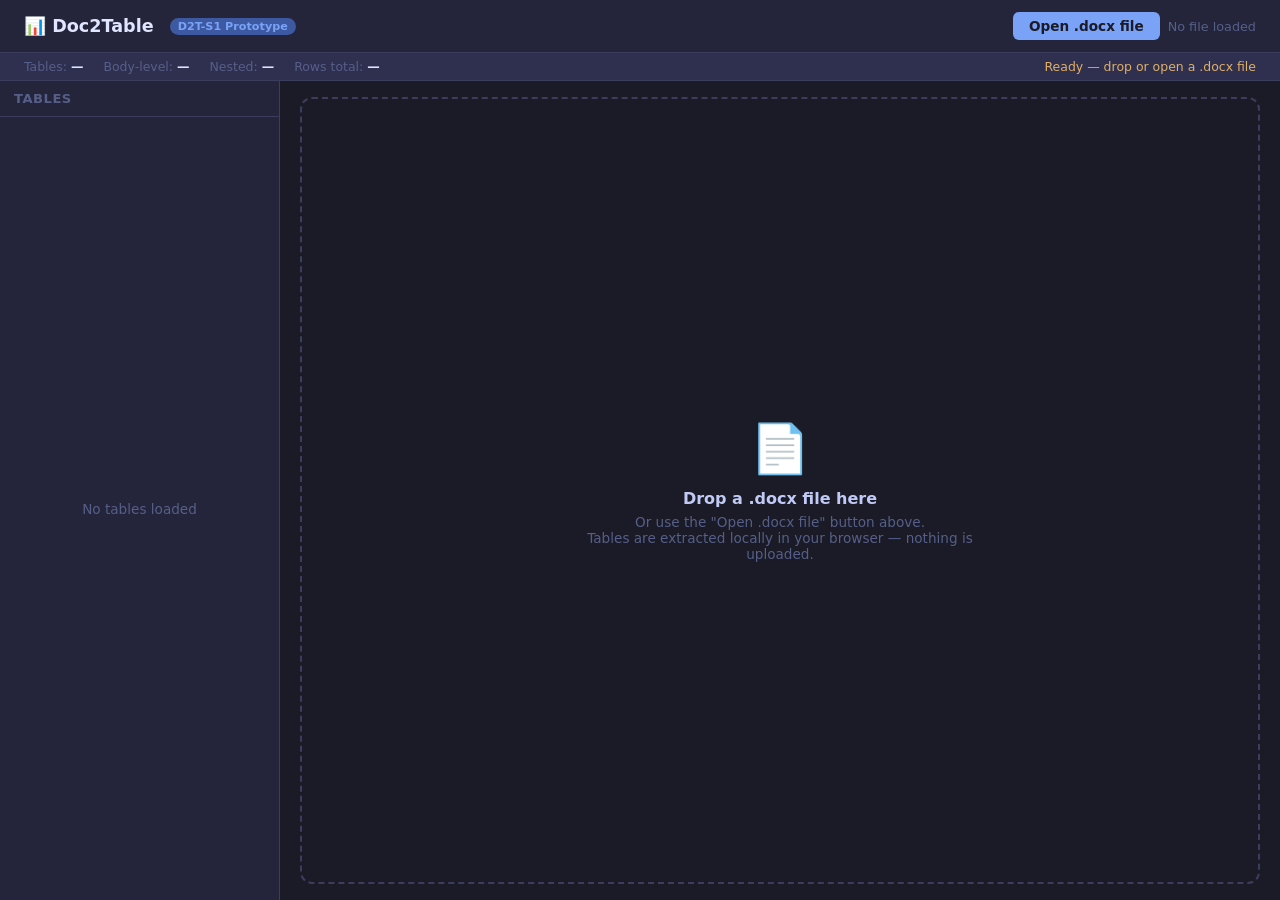
==== prototype/index.html @ 4cf8964e "feat(d2t-s1): deliver D2T-S1 static prototype, launcher, and real-input test suite" ====
<!DOCTYPE html>
<html lang="en">
<head>
  <meta charset="UTF-8">
  <meta name="viewport" content="width=device-width, initial-scale=1.0">
  <title>Doc2Table — Native Word Table Navigator</title>
  <link rel="stylesheet" href="css/style.css">
</head>
<body>

  <!-- ═══ Header ═══ -->
  <header class="app-header">
    <h1>📊 Doc2Table</h1>
    <span class="badge">D2T-S1 Prototype</span>
    <div class="file-input-wrap">
      <label for="fileInput">Open .docx file</label>
      <input type="file" id="fileInput" accept=".docx">
      <span class="file-info" id="fileInfo">No file loaded</span>
    </div>
  </header>

  <!-- ═══ Status Bar ═══ -->
  <div class="status-bar" id="statusBar">
    <div class="stat"><span class="label">Tables:</span> <span class="value" id="statTables">—</span></div>
    <div class="stat"><span class="label">Body-level:</span> <span class="value" id="statBody">—</span></div>
    <div class="stat"><span class="label">Nested:</span> <span class="value" id="statNested">—</span></div>
    <div class="stat"><span class="label">Rows total:</span> <span class="value" id="statRows">—</span></div>
    <span class="status-msg" id="statusMsg">Ready — drop or open a .docx file</span>
  </div>

  <!-- ═══ App Body ═══ -->
  <div class="app-body">

    <!-- ─── Navigator ─── -->
    <aside class="navigator" id="navigator">
      <div class="nav-header">Tables <span id="navCount"></span></div>
      <div class="nav-list" id="navList">
        <div class="empty-state" style="min-height:200px">
          <p>No tables loaded</p>
        </div>
      </div>
    </aside>

    <!-- ─── Main Content ─── -->
    <div class="main-content" id="mainContent">

      <!-- Table Controls -->
      <div class="table-controls" id="tableControls" style="display:none">
        <div class="control-group">
          <label for="headerRows">Header rows:</label>
          <select id="headerRows">
            <option value="0">0 (no header)</option>
            <option value="1" selected>1</option>
            <option value="2">2</option>
          </select>
        </div>
        <div class="control-group">
          <label for="dataStart">Data starts at row:</label>
          <input type="number" id="dataStart" value="1" min="0" max="100" style="width:60px">
        </div>
        <button class="btn btn-primary" id="btnDownloadCsv" onclick="app.downloadSelectedCsv()">⬇ Download CSV</button>
        <div style="margin-left:auto; font-size:0.78rem; color:var(--text-muted)" id="tableTitle"></div>
      </div>

      <!-- Content Tabs -->
      <div class="content-tabs" id="contentTabs" style="display:none">
        <button class="content-tab active" data-panel="gridPanel" onclick="app.switchTab(this)">Grid</button>
        <button class="content-tab" data-panel="sourcePanel" onclick="app.switchTab(this)">Source XML</button>
        <button class="content-tab" data-panel="csvPanel" onclick="app.switchTab(this)">CSV Preview</button>
        <button class="content-tab" data-panel="provenancePanel" onclick="app.switchTab(this)">Provenance</button>
      </div>

      <!-- Panels -->
      <div class="content-panel" id="gridPanel">
        <div class="empty-state drop-zone" id="dropZone">
          <div class="icon">📄</div>
          <h3>Drop a .docx file here</h3>
          <p>Or use the "Open .docx file" button above.<br>
             Tables are extracted locally in your browser — nothing is uploaded.</p>
        </div>
      </div>
      <div class="content-panel hidden" id="sourcePanel"></div>
      <div class="content-panel hidden" id="csvPanel"></div>
      <div class="content-panel hidden" id="provenancePanel"></div>
    </div>
  </div>

  <!-- ═══ Loading Overlay ═══ -->
  <div class="loading-overlay hidden" id="loadingOverlay">
    <div style="text-align:center">
      <div class="spinner"></div>
      <p style="margin-top:12px; color:var(--text-muted)">Parsing document…</p>
    </div>
  </div>

  <!-- ═══ Scripts ═══ -->
  <script src="js/jszip.min.js"></script>
  <script src="js/docx-table-parser.js"></script>
  <script src="js/csv-exporter.js"></script>
  <script src="js/app.js"></script>

</body>
</html>
---- prototype/css/style.css ----
/* ═══ Doc2Table Prototype Styles ═══ */

:root {
  --bg: #1a1b26;
  --bg-surface: #24253a;
  --bg-elevated: #2f3050;
  --text: #c0caf5;
  --text-muted: #565f89;
  --text-bright: #e0e6ff;
  --accent: #7aa2f7;
  --accent-dim: #3d59a1;
  --green: #9ece6a;
  --yellow: #e0af68;
  --red: #f7768e;
  --orange: #ff9e64;
  --border: #3b3d5c;
  --radius: 6px;
  --mono: 'Cascadia Code', 'Fira Code', 'Consolas', monospace;
}

* { box-sizing: border-box; margin: 0; padding: 0; }

body {
  font-family: -apple-system, BlinkMacSystemFont, 'Segoe UI', system-ui, sans-serif;
  background: var(--bg);
  color: var(--text);
  min-height: 100vh;
  display: flex;
  flex-direction: column;
}

/* ─── Header ─── */
.app-header {
  background: var(--bg-surface);
  border-bottom: 1px solid var(--border);
  padding: 12px 24px;
  display: flex;
  align-items: center;
  gap: 16px;
  flex-wrap: wrap;
}

.app-header h1 {
  font-size: 1.1rem;
  color: var(--text-bright);
  white-space: nowrap;
}

.app-header .badge {
  font-size: 0.7rem;
  background: var(--accent-dim);
  color: var(--accent);
  padding: 2px 8px;
  border-radius: 10px;
  font-weight: 600;
}

.file-input-wrap {
  display: flex;
  align-items: center;
  gap: 8px;
  margin-left: auto;
}

.file-input-wrap label {
  background: var(--accent);
  color: var(--bg);
  padding: 6px 16px;
  border-radius: var(--radius);
  cursor: pointer;
  font-size: 0.85rem;
  font-weight: 600;
  transition: opacity 0.2s;
}

.file-input-wrap label:hover { opacity: 0.85; }
.file-input-wrap input[type="file"] { display: none; }

.file-info {
  font-size: 0.8rem;
  color: var(--text-muted);
}

.file-info .hash {
  font-family: var(--mono);
  font-size: 0.7rem;
}

/* ─── Status Bar ─── */
.status-bar {
  background: var(--bg-elevated);
  padding: 6px 24px;
  font-size: 0.78rem;
  display: flex;
  gap: 20px;
  align-items: center;
  border-bottom: 1px solid var(--border);
}

.status-bar .stat {
  display: flex;
  align-items: center;
  gap: 4px;
}

.status-bar .stat .label { color: var(--text-muted); }
.status-bar .stat .value { color: var(--text-bright); font-weight: 600; }

.status-bar .status-msg {
  margin-left: auto;
  color: var(--yellow);
}

/* ─── Layout ─── */
.app-body {
  display: flex;
  flex: 1;
  min-height: 0;
}

/* ─── Navigator (Left Panel) ─── */
.navigator {
  width: 280px;
  min-width: 220px;
  background: var(--bg-surface);
  border-right: 1px solid var(--border);
  display: flex;
  flex-direction: column;
  overflow: hidden;
}

.nav-header {
  padding: 10px 14px;
  font-size: 0.82rem;
  font-weight: 600;
  color: var(--text-muted);
  text-transform: uppercase;
  letter-spacing: 0.5px;
  border-bottom: 1px solid var(--border);
}

.nav-list {
  flex: 1;
  overflow-y: auto;
  padding: 4px 0;
}

.nav-item {
  padding: 8px 14px;
  cursor: pointer;
  border-left: 3px solid transparent;
  transition: background 0.15s;
  font-size: 0.82rem;
}

.nav-item:hover { background: var(--bg-elevated); }

.nav-item.active {
  background: var(--bg-elevated);
  border-left-color: var(--accent);
}

.nav-item.nested {
  padding-left: 28px;
  font-size: 0.78rem;
}

.nav-item .nav-title {
  color: var(--text);
  white-space: nowrap;
  overflow: hidden;
  text-overflow: ellipsis;
}

.nav-item .nav-meta {
  color: var(--text-muted);
  font-size: 0.72rem;
  margin-top: 2px;
}

.nav-item .nav-badges {
  display: flex;
  gap: 4px;
  margin-top: 3px;
}

.nav-item .nav-badges .badge-sm {
  font-size: 0.65rem;
  padding: 1px 5px;
  border-radius: 3px;
  font-weight: 600;
}

.badge-nested { background: #2d3a6e; color: #7aa2f7; }
.badge-spans { background: #3a2e1e; color: #e0af68; }
.badge-images { background: #3a1e2e; color: #f7768e; }

/* ─── Main Content ─── */
.main-content {
  flex: 1;
  display: flex;
  flex-direction: column;
  min-width: 0;
  overflow: hidden;
}

/* ─── Table Controls Bar ─── */
.table-controls {
  background: var(--bg-surface);
  border-bottom: 1px solid var(--border);
  padding: 10px 20px;
  display: flex;
  align-items: center;
  gap: 16px;
  flex-wrap: wrap;
}

.control-group {
  display: flex;
  align-items: center;
  gap: 6px;
  font-size: 0.82rem;
}

.control-group label {
  color: var(--text-muted);
  white-space: nowrap;
}

.control-group select, .control-group input {
  background: var(--bg-elevated);
  color: var(--text);
  border: 1px solid var(--border);
  border-radius: var(--radius);
  padding: 4px 8px;
  font-size: 0.82rem;
}

.btn {
  padding: 5px 14px;
  border: 1px solid var(--border);
  border-radius: var(--radius);
  background: var(--bg-elevated);
  color: var(--text);
  cursor: pointer;
  font-size: 0.82rem;
  transition: all 0.15s;
}

.btn:hover { border-color: var(--accent); color: var(--accent); }

.btn-primary {
  background: var(--accent);
  color: var(--bg);
  border-color: var(--accent);
}

.btn-primary:hover { opacity: 0.85; color: var(--bg); }

/* ─── Tabs within content ─── */
.content-tabs {
  display: flex;
  border-bottom: 1px solid var(--border);
  background: var(--bg-surface);
  padding: 0 20px;
}

.content-tab {
  padding: 8px 16px;
  cursor: pointer;
  border: none;
  background: none;
  color: var(--text-muted);
  font-size: 0.82rem;
  border-bottom: 2px solid transparent;
  transition: all 0.15s;
}

.content-tab:hover { color: var(--text); }
.content-tab.active {
  color: var(--accent);
  border-bottom-color: var(--accent);
}

/* ─── Content Panels ─── */
.content-panel {
  flex: 1;
  overflow: auto;
  padding: 16px 20px;
}

.content-panel.hidden { display: none; }

/* ─── Grid View ─── */
.grid-container {
  overflow: auto;
  max-height: calc(100vh - 280px);
}

.data-grid {
  border-collapse: collapse;
  font-size: 0.8rem;
  width: auto;
  min-width: 100%;
}

.data-grid th, .data-grid td {
  border: 1px solid var(--border);
  padding: 5px 10px;
  text-align: left;
  white-space: pre-wrap;
  word-break: break-word;
  max-width: 300px;
}

.data-grid th {
  background: var(--bg-elevated);
  color: var(--text-bright);
  font-weight: 600;
  position: sticky;
  top: 0;
  z-index: 1;
}

.data-grid td { color: var(--text); }

.data-grid tr:hover td { background: rgba(122, 162, 247, 0.06); }

.data-grid .row-idx {
  color: var(--text-muted);
  font-family: var(--mono);
  font-size: 0.72rem;
  text-align: right;
  width: 30px;
  min-width: 30px;
}

.data-grid .header-row td {
  background: rgba(122, 162, 247, 0.1);
  font-weight: 600;
}

.data-grid .spanned-cell {
  background: rgba(224, 175, 104, 0.08);
  color: var(--text-muted);
  font-style: italic;
}

.data-grid .image-cell {
  color: var(--orange);
  font-style: italic;
}

.data-grid .nested-cell {
  color: var(--accent);
  font-style: italic;
}

/* ─── Source View ─── */
.source-view {
  font-family: var(--mono);
  font-size: 0.75rem;
  line-height: 1.5;
  background: var(--bg);
  border: 1px solid var(--border);
  border-radius: var(--radius);
  padding: 12px;
  overflow: auto;
  white-space: pre-wrap;
  word-break: break-all;
  color: var(--text-muted);
  max-height: calc(100vh - 280px);
}

.source-view .tag { color: var(--red); }
.source-view .attr { color: var(--yellow); }
.source-view .val { color: var(--green); }

/* ─── CSV Preview ─── */
.csv-preview {
  font-family: var(--mono);
  font-size: 0.75rem;
  background: var(--bg);
  border: 1px solid var(--border);
  border-radius: var(--radius);
  padding: 12px;
  overflow: auto;
  white-space: pre;
  color: var(--text);
  max-height: calc(100vh - 280px);
}

/* ─── Provenance Panel ─── */
.provenance-table {
  border-collapse: collapse;
  font-size: 0.75rem;
  width: 100%;
}

.provenance-table th, .provenance-table td {
  border: 1px solid var(--border);
  padding: 4px 8px;
  text-align: left;
}

.provenance-table th {
  background: var(--bg-elevated);
  color: var(--text-muted);
  font-weight: 600;
}

.provenance-table .mono {
  font-family: var(--mono);
  font-size: 0.7rem;
}

/* ─── Empty / Drop State ─── */
.empty-state {
  display: flex;
  flex-direction: column;
  align-items: center;
  justify-content: center;
  height: 100%;
  min-height: 300px;
  color: var(--text-muted);
  text-align: center;
}

.empty-state .icon { font-size: 3rem; margin-bottom: 12px; }
.empty-state h3 { font-size: 1rem; margin-bottom: 6px; color: var(--text); }
.empty-state p { font-size: 0.85rem; max-width: 400px; }

.drop-zone {
  border: 2px dashed var(--border);
  border-radius: 12px;
  padding: 40px;
  transition: all 0.2s;
}

.drop-zone.drag-over {
  border-color: var(--accent);
  background: rgba(122, 162, 247, 0.05);
}

/* ─── Notice Banners ─── */
.notice {
  padding: 8px 14px;
  border-radius: var(--radius);
  font-size: 0.8rem;
  margin-bottom: 12px;
}

.notice-info {
  background: rgba(122, 162, 247, 0.1);
  border: 1px solid var(--accent-dim);
  color: var(--accent);
}

.notice-warn {
  background: rgba(224, 175, 104, 0.1);
  border: 1px solid rgba(224, 175, 104, 0.3);
  color: var(--yellow);
}

.notice-error {
  background: rgba(247, 118, 142, 0.1);
  border: 1px solid rgba(247, 118, 142, 0.3);
  color: var(--red);
}

/* ─── Image-only document notice ─── */
.image-doc-notice {
  background: rgba(247, 118, 142, 0.1);
  border: 1px solid rgba(247, 118, 142, 0.2);
  border-radius: var(--radius);
  padding: 16px 20px;
  margin: 20px;
}

.image-doc-notice h3 { color: var(--red); margin-bottom: 8px; }
.image-doc-notice .image-count { color: var(--orange); font-weight: 600; }

/* ─── Scrollbar ─── */
::-webkit-scrollbar { width: 8px; height: 8px; }
::-webkit-scrollbar-track { background: var(--bg); }
::-webkit-scrollbar-thumb { background: var(--border); border-radius: 4px; }
::-webkit-scrollbar-thumb:hover { background: var(--text-muted); }

/* ─── Loading ─── */
.loading-overlay {
  position: fixed;
  inset: 0;
  background: rgba(26, 27, 38, 0.85);
  display: flex;
  align-items: center;
  justify-content: center;
  z-index: 100;
}

.loading-overlay.hidden { display: none; }

.spinner {
  width: 36px;
  height: 36px;
  border: 3px solid var(--border);
  border-top-color: var(--accent);
  border-radius: 50%;
  animation: spin 0.8s linear infinite;
}

@keyframes spin { to { transform: rotate(360deg); } }
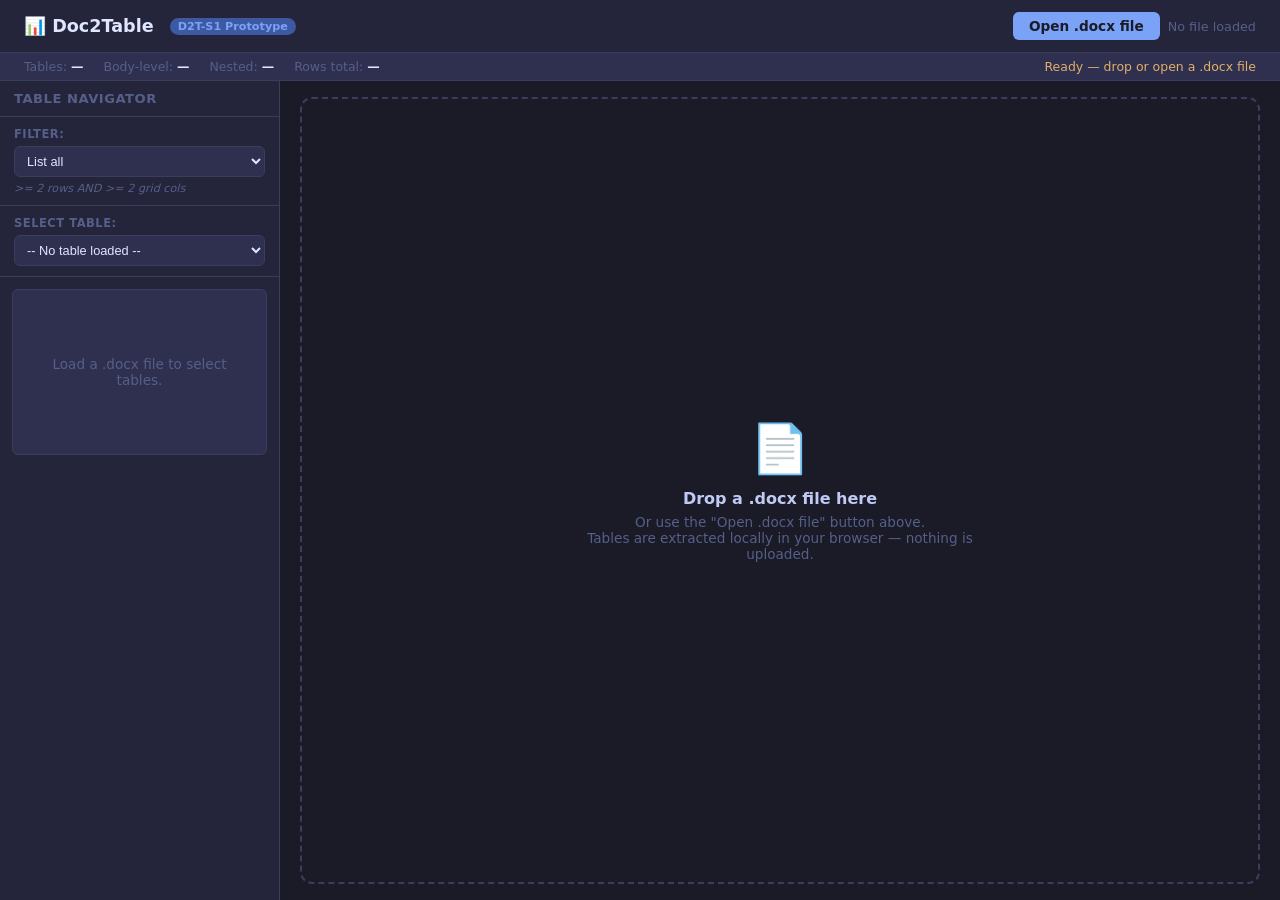
==== commit ce3e0f6f: "feat(d2t-s1.1): implement dropdown selector, table filter, and Auto header v3" ====
--- a/prototype/index.html
+++ b/prototype/index.html
@@ -33,10 +33,32 @@
 
     <!-- ─── Navigator ─── -->
     <aside class="navigator" id="navigator">
-      <div class="nav-header">Tables <span id="navCount"></span></div>
-      <div class="nav-list" id="navList">
-        <div class="empty-state" style="min-height:200px">
-          <p>No tables loaded</p>
+      <div class="nav-header">
+        <span>Table Navigator</span>
+        <span id="navCount" class="nav-count-badge"></span>
+      </div>
+
+      <div class="nav-filter-section">
+        <label for="tableFilter" class="nav-label">Filter:</label>
+        <select id="tableFilter" class="nav-select" onchange="app.onFilterChange()">
+          <option value="all" selected>List all</option>
+          <option value="data">Only Tables with data</option>
+        </select>
+        <div class="filter-hint" id="filterHint">>= 2 rows AND >= 2 grid cols</div>
+      </div>
+
+      <div class="nav-selector-section">
+        <label for="tableSelect" class="nav-label">Select Table:</label>
+        <select id="tableSelect" class="nav-select nav-table-dropdown" onchange="app.onTableSelectChange(this.value)">
+          <option value="">-- No table loaded --</option>
+        </select>
+      </div>
+
+      <div class="nav-details" id="navDetails">
+        <div class="table-info-card" id="tableInfoCard">
+          <div class="empty-state" style="min-height:140px; padding:12px;">
+            <p>Load a .docx file to select tables.</p>
+          </div>
         </div>
       </div>
     </aside>
@@ -46,6 +68,9 @@
 
       <!-- Table Controls -->
       <div class="table-controls" id="tableControls" style="display:none">
+        <div class="control-group">
+          <button class="btn btn-auto" id="btnAutoHeader" onclick="app.applyAutoHeader()" title="Apply automatic header/data suggestion (Auto v3)">⚡ Auto</button>
+        </div>
         <div class="control-group">
           <label for="headerRows">Header rows:</label>
           <select id="headerRows">
@@ -59,6 +84,7 @@
           <input type="number" id="dataStart" value="1" min="0" max="100" style="width:60px">
         </div>
         <button class="btn btn-primary" id="btnDownloadCsv" onclick="app.downloadSelectedCsv()">⬇ Download CSV</button>
+        <div class="auto-rule-badge" id="autoRuleBadge" style="display:none"></div>
         <div style="margin-left:auto; font-size:0.78rem; color:var(--text-muted)" id="tableTitle"></div>
       </div>
 
@@ -96,6 +122,7 @@
   <!-- ═══ Scripts ═══ -->
   <script src="js/jszip.min.js"></script>
   <script src="js/docx-table-parser.js"></script>
+  <script src="js/auto-header-v3.js"></script>
   <script src="js/csv-exporter.js"></script>
   <script src="js/app.js"></script>
 
--- a/prototype/css/style.css
+++ b/prototype/css/style.css
@@ -139,6 +139,120 @@
   border-bottom: 1px solid var(--border);
 }
 
+.nav-filter-section, .nav-selector-section {
+  padding: 10px 14px;
+  border-bottom: 1px solid var(--border);
+  display: flex;
+  flex-direction: column;
+  gap: 5px;
+}
+
+.nav-label {
+  font-size: 0.72rem;
+  color: var(--text-muted);
+  font-weight: 600;
+  text-transform: uppercase;
+  letter-spacing: 0.5px;
+}
+
+.nav-select {
+  width: 100%;
+  background: var(--bg-elevated);
+  color: var(--text-bright);
+  border: 1px solid var(--border);
+  border-radius: var(--radius);
+  padding: 6px 8px;
+  font-size: 0.8rem;
+  outline: none;
+  cursor: pointer;
+}
+
+.nav-select:focus {
+  border-color: var(--accent);
+}
+
+.filter-hint {
+  font-size: 0.7rem;
+  color: var(--text-muted);
+  font-style: italic;
+}
+
+.nav-details {
+  flex: 1;
+  overflow-y: auto;
+  padding: 12px;
+}
+
+.table-info-card {
+  background: var(--bg-elevated);
+  border: 1px solid var(--border);
+  border-radius: var(--radius);
+  padding: 12px;
+  font-size: 0.8rem;
+}
+
+.table-info-card h4 {
+  color: var(--text-bright);
+  font-size: 0.88rem;
+  margin-bottom: 6px;
+}
+
+.table-info-card .info-row {
+  display: flex;
+  justify-content: space-between;
+  margin-bottom: 4px;
+  font-size: 0.76rem;
+}
+
+.table-info-card .info-row .label {
+  color: var(--text-muted);
+}
+
+.table-info-card .info-row .val {
+  color: var(--text);
+  font-weight: 600;
+}
+
+.btn-auto {
+  background: var(--accent-dim);
+  color: var(--text-bright);
+  border-color: var(--accent);
+  font-weight: 600;
+  padding: 5px 12px;
+}
+
+.btn-auto:hover {
+  background: var(--accent);
+  color: var(--bg);
+}
+
+.auto-rule-badge {
+  font-size: 0.75rem;
+  padding: 4px 10px;
+  border-radius: var(--radius);
+  background: rgba(122, 162, 247, 0.12);
+  border: 1px solid var(--accent-dim);
+  color: var(--text-bright);
+  display: inline-flex;
+  align-items: center;
+  gap: 6px;
+  max-width: 480px;
+  white-space: normal;
+  line-height: 1.3;
+}
+
+.data-grid tr.label-row td {
+  background: rgba(224, 175, 104, 0.12);
+  color: var(--yellow);
+  font-style: italic;
+}
+
+.data-grid .folded-header-cell {
+  background: rgba(158, 206, 106, 0.15) !important;
+  color: var(--green) !important;
+  border-left: 3px solid var(--green) !important;
+}
+
 .nav-list {
   flex: 1;
   overflow-y: auto;
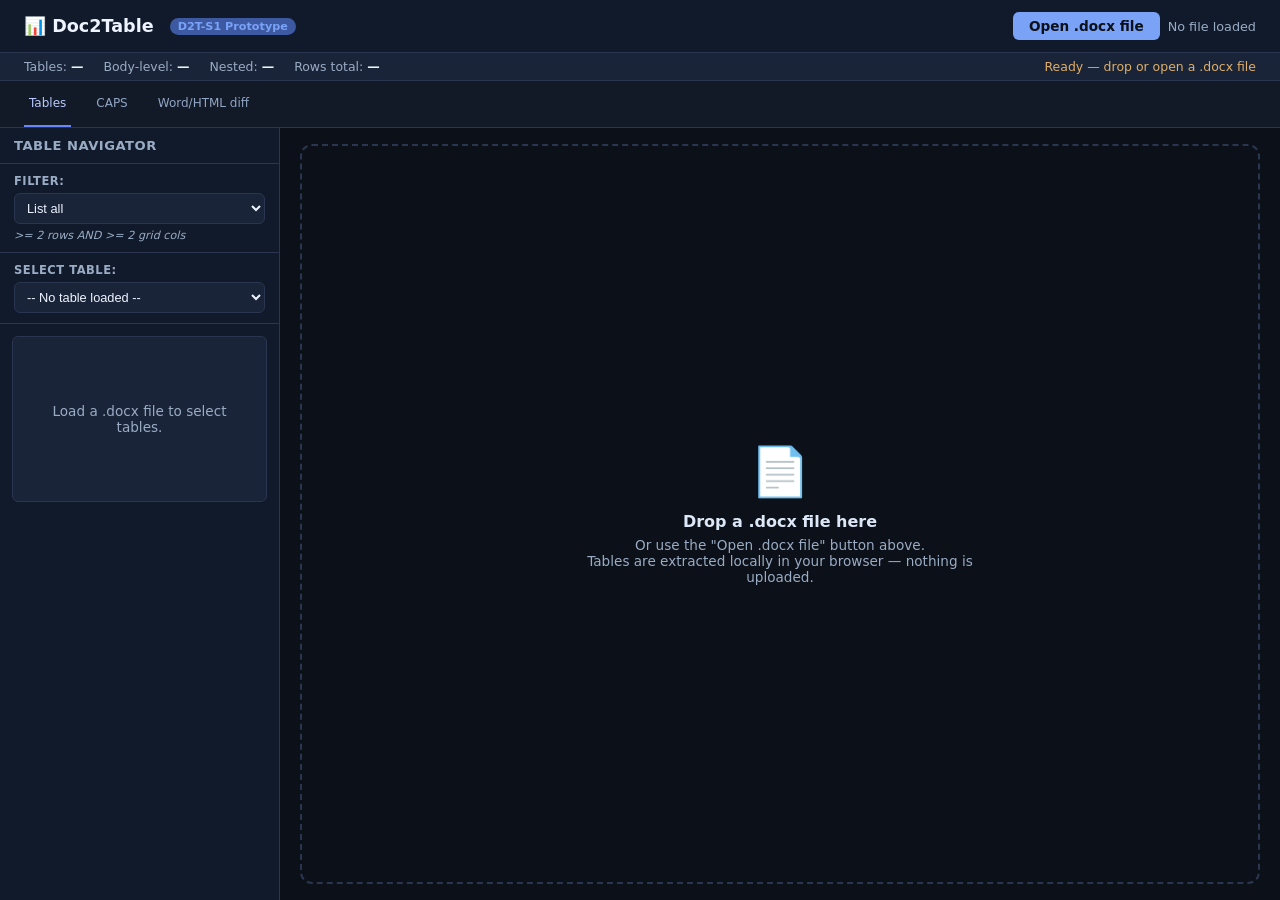
==== commit e22fbdea: "Integrate Tables, CAPS and Word/HTML evidence workspaces Deliver the verified S1.3 prototype with co" ====
--- a/prototype/index.html
+++ b/prototype/index.html
@@ -5,6 +5,10 @@
   <meta name="viewport" content="width=device-width, initial-scale=1.0">
   <title>Doc2Table — Native Word Table Navigator</title>
   <link rel="stylesheet" href="css/style.css">
+  <link rel="stylesheet" href="css/xy.css">
+  <link rel="stylesheet" href="css/xy_audit.css">
+  <link rel="stylesheet" href="css/xy_caps.css">
+  <link rel="stylesheet" href="css/theme.css">
 </head>
 <body>
 
@@ -70,6 +74,11 @@
       <div class="table-controls" id="tableControls" style="display:none">
         <div class="control-group">
           <button class="btn btn-auto" id="btnAutoHeader" onclick="app.applyAutoHeader()" title="Apply automatic header/data suggestion (Auto v3)">⚡ Auto</button>
+          <button class="btn btn-refine" id="btnRefineTable" onclick="app.applyRefineTableForm()" title="Auto Refine table form to exactly one header row">✨ Auto Refine table form</button>
+          <button class="btn btn-recover" id="btnRecoverHeader" onclick="app.applyRecoverHeader()" title="Recover missing header from preceding table">📥 Recover header</button>
+          <button class="btn btn-batch" id="btnBatchRun" onclick="app.runBatchProcess()" title="Batch run Auto + Refine + Recover on all filtered tables and export before/after HTML">⚡ Batch run</button>
+          <button class="btn btn-undo-refine" id="btnUndoRefine" onclick="app.undoRefineTableForm()" style="display:none" title="Restore header before refinement">↩ Undo Refine</button>
+          <button class="btn btn-undo-recover" id="btnUndoRecover" onclick="app.undoRecoverHeader()" style="display:none" title="Restore header before recovery">↩ Undo Recover</button>
         </div>
         <div class="control-group">
           <label for="headerRows">Header rows:</label>
@@ -85,8 +94,13 @@
         </div>
         <button class="btn btn-primary" id="btnDownloadCsv" onclick="app.downloadSelectedCsv()">⬇ Download CSV</button>
         <div class="auto-rule-badge" id="autoRuleBadge" style="display:none"></div>
+        <div class="refine-rule-badge" id="refineRuleBadge" style="display:none"></div>
+        <div class="recover-rule-badge" id="recoverRuleBadge" style="display:none"></div>
         <div style="margin-left:auto; font-size:0.78rem; color:var(--text-muted)" id="tableTitle"></div>
       </div>
+
+      <!-- Title Path Bar (Step 2) -->
+      <div class="title-path-bar" id="titlePathBar" style="display:none"></div>
 
       <!-- Content Tabs -->
       <div class="content-tabs" id="contentTabs" style="display:none">
@@ -123,8 +137,24 @@
   <script src="js/jszip.min.js"></script>
   <script src="js/docx-table-parser.js"></script>
   <script src="js/auto-header-v3.js"></script>
+  <script src="js/table-refiner.js"></script>
+  <script src="js/header-recovery.js"></script>
   <script src="js/csv-exporter.js"></script>
+  <script src="js/batch-exporter.js"></script>
   <script src="js/app.js"></script>
+  <script src="js/xy_inventory.js"></script>
+  <script src="js/xy_compare.js"></script>
+  <script src="js/xy_emission.js"></script>
+  <script src="js/xy_audit_view.js"></script>
+  <script src="js/xy_audit_ui.js"></script>
+  <script src="js/xy_caps_engine.js"></script>
+  <script src="js/xy_caps_config.js"></script>
+  <script src="js/xy_caps_reference.js"></script>
+  <script src="js/xy_caps_export.js"></script>
+  <script src="js/xy_caps_adapter.js"></script>
+  <script src="js/xy_caps_view.js"></script>
+  <script src="js/xy_caps_ui.js"></script>
+  <script src="js/xy_integration.js"></script>
 
 </body>
 </html>
--- a/prototype/css/style.css
+++ b/prototype/css/style.css
@@ -226,6 +226,45 @@
   color: var(--bg);
 }
 
+.btn-refine {
+  background: rgba(187, 154, 247, 0.2);
+  color: #bb9af7;
+  border-color: #bb9af7;
+  font-weight: 600;
+  padding: 5px 12px;
+}
+
+.btn-refine:hover {
+  background: #bb9af7;
+  color: var(--bg);
+}
+
+.btn-undo-refine {
+  background: var(--bg-card);
+  color: var(--text-muted);
+  border-color: var(--border);
+  font-size: 0.78rem;
+  padding: 5px 10px;
+}
+
+.btn-undo-refine:hover {
+  background: var(--bg);
+  color: var(--text);
+  border-color: var(--text-muted);
+}
+
+.btn-batch {
+  background: var(--purple, #bb9af7);
+  color: #1a1b26;
+  font-weight: 600;
+  border-color: #bb9af7;
+}
+
+.btn-batch:hover {
+  background: #cbb2f9;
+  border-color: #cbb2f9;
+}
+
 .auto-rule-badge {
   font-size: 0.75rem;
   padding: 4px 10px;
@@ -233,6 +272,21 @@
   background: rgba(122, 162, 247, 0.12);
   border: 1px solid var(--accent-dim);
   color: var(--text-bright);
+  display: inline-flex;
+  align-items: center;
+  gap: 6px;
+  max-width: 480px;
+  white-space: normal;
+  line-height: 1.3;
+}
+
+.refine-rule-badge {
+  font-size: 0.75rem;
+  padding: 4px 10px;
+  border-radius: var(--radius);
+  background: rgba(187, 154, 247, 0.12);
+  border: 1px solid rgba(187, 154, 247, 0.4);
+  color: #bb9af7;
   display: inline-flex;
   align-items: center;
   gap: 6px;
@@ -414,7 +468,7 @@
 .data-grid {
   border-collapse: collapse;
   font-size: 0.8rem;
-  width: auto;
+  width: max-content;
   min-width: 100%;
 }
 
@@ -423,7 +477,9 @@
   padding: 5px 10px;
   text-align: left;
   white-space: pre-wrap;
-  word-break: break-word;
+  word-break: normal;
+  overflow-wrap: normal;
+  hyphens: none;
   max-width: 300px;
 }
 
@@ -623,3 +679,174 @@
 }
 
 @keyframes spin { to { transform: rotate(360deg); } }
+
+/* ─── Group Column & Derived Values (A1 / Defect 5) ─── */
+.group-cell {
+  font-weight: 600;
+  color: var(--accent);
+  white-space: nowrap !important;
+}
+
+.group-source-link {
+  color: var(--accent);
+  text-decoration: underline;
+  text-decoration-style: dotted;
+  cursor: pointer;
+}
+
+.group-source-link:hover {
+  color: #7aa2f7;
+  text-decoration: underline;
+}
+
+.badge-derived {
+  display: inline-block;
+  font-size: 0.65rem;
+  padding: 1px 4px;
+  border-radius: 3px;
+  background: rgba(122, 162, 247, 0.15);
+  color: var(--accent);
+  font-weight: 500;
+  margin-left: 4px;
+  vertical-align: middle;
+}
+
+.group-cell {
+  font-weight: 600;
+  color: var(--accent);
+  background: rgba(122, 162, 247, 0.05);
+}
+.group-source-link {
+  color: var(--accent);
+  text-decoration: underline;
+  cursor: pointer;
+}
+.group-source-link:hover {
+  color: var(--text-bright);
+}
+.badge-derived {
+  font-size: 0.65rem;
+  padding: 1px 4px;
+  border-radius: 3px;
+  background: rgba(224, 175, 104, 0.2);
+  color: var(--yellow);
+  font-weight: normal;
+  text-transform: uppercase;
+  letter-spacing: 0.5px;
+  margin-left: 4px;
+}
+
+.refined-locked-notice, .refined-locked-hint {
+  font-size: 0.72rem;
+  color: #e0af68;
+  background: rgba(224, 175, 104, 0.12);
+  border: 1px solid rgba(224, 175, 104, 0.3);
+  padding: 2px 6px;
+  border-radius: 4px;
+  margin-left: 6px;
+  font-style: italic;
+  font-weight: normal;
+}
+
+/* ─── Header Recovery & Title Path (D2T-S1.3) ─── */
+.btn-recover {
+  background: #2ac3de;
+  color: #1a1b26;
+  font-weight: 600;
+  border: none;
+}
+.btn-recover:hover {
+  background: #7dcfff;
+}
+.btn-undo-recover {
+  background: #f7768e;
+  color: #1a1b26;
+  font-weight: 600;
+  border: none;
+}
+.btn-undo-recover:hover {
+  background: #ff9e64;
+}
+
+.recover-rule-badge {
+  display: inline-flex;
+  align-items: center;
+  font-size: 0.75rem;
+  background: rgba(42, 195, 222, 0.15);
+  border: 1px solid rgba(42, 195, 222, 0.35);
+  color: #2ac3de;
+  padding: 4px 10px;
+  border-radius: 4px;
+  margin-left: 8px;
+}
+
+.badge-already-recovered {
+  font-size: 0.7rem;
+  color: var(--yellow);
+  margin-left: 6px;
+  font-style: italic;
+}
+
+.recovered-hint {
+  font-size: 0.72rem;
+  color: #7dcfff;
+  background: rgba(125, 207, 255, 0.12);
+  border: 1px solid rgba(125, 207, 255, 0.3);
+  padding: 2px 6px;
+  border-radius: 4px;
+  margin-left: 6px;
+  font-style: italic;
+}
+
+.title-path-bar {
+  display: flex;
+  align-items: center;
+  flex-wrap: wrap;
+  gap: 6px;
+  padding: 8px 16px;
+  background: var(--bg-surface);
+  border-bottom: 1px solid var(--border);
+  font-size: 0.82rem;
+  color: var(--text);
+}
+
+.title-path-bar strong {
+  color: var(--accent);
+}
+
+.title-path-link {
+  color: var(--text-bright);
+  text-decoration: underline;
+  text-decoration-style: dotted;
+  cursor: pointer;
+}
+.title-path-link:hover {
+  color: var(--accent);
+  text-decoration: underline;
+}
+
+.badge-inherited {
+  font-size: 0.7rem;
+  padding: 1px 6px;
+  border-radius: 3px;
+  background: rgba(224, 175, 104, 0.15);
+  color: var(--yellow);
+  font-style: italic;
+  margin-left: 4px;
+}
+
+.recovered-header-cell {
+  background: rgba(42, 195, 222, 0.15) !important;
+  border-bottom: 2px solid #2ac3de !important;
+}
+
+.badge-used-as-header {
+  display: inline-block;
+  font-size: 0.65rem;
+  padding: 1px 4px;
+  border-radius: 3px;
+  background: rgba(42, 195, 222, 0.2);
+  color: #2ac3de;
+  font-weight: 500;
+  margin-left: 4px;
+}
--- a/prototype/css/xy.css
+++ b/prototype/css/xy.css
@@ -0,0 +1,22 @@
+.xy-panel { padding: 20px; max-width: 100%; }
+.xy-panel h2 { margin-bottom: 12px; }
+.xy-warning { padding: 12px; background: #fff6dd; color: #664400; border-left: 4px solid #b57800; margin: 12px 0; }
+.xy-actions { display: flex; flex-wrap: wrap; gap: 8px; margin: 14px 0; }
+.xy-actions button, .xy-panel input, .xy-panel select { padding: 8px; border: 1px solid #9ca3af; border-radius: 5px; }
+.xy-scroll { overflow: auto; max-height: 65vh; margin: 12px 0; }
+.xy-table { width: 100%; border-collapse: collapse; font-size: 13px; }
+.xy-table th, .xy-table td { padding: 9px; border: 1px solid #cbd5e1; vertical-align: top; text-align: left; }
+.xy-table th { position: sticky; top: 0; background: #e2e8f0; color: #172033; }
+.xy-table pre, .xy-panel pre { white-space: pre-wrap; overflow-wrap: anywhere; max-width: 50rem; font-family: ui-monospace, monospace; }
+.xy-table code { overflow-wrap: anywhere; }
+.xy-panel details { margin: 12px 0; }
+.xy-field { display: block; margin: 10px 0; }
+.xy-panel textarea { width: 100%; min-height: 140px; font-family: ui-monospace, monospace; }
+.xy-panel button { cursor: pointer; }
+@media (max-width: 700px) { .xy-panel { padding: 10px; } .xy-table td { min-width: 150px; } }
+/* Additive workspace controls for the active S1.3 navigator. */
+.xy-tabs{display:flex;gap:20px;padding:0 24px;border-bottom:1px solid #2a3650;background:#121927;overflow-x:auto}
+.xy-tabs .xy-tab{cursor:pointer;padding:15px 5px;border:0;border-bottom:2px solid transparent;border-radius:0;background:transparent;color:#91a5c5;font:500 12px system-ui;white-space:nowrap}
+.xy-tabs .xy-tab[aria-selected="true"]{border-bottom-color:#6887ff;color:#b8caff;background:transparent}
+.xy-panel button{cursor:pointer;padding:7px 12px;border:1px solid var(--border);border-radius:4px}
+[hidden]{display:none!important}
--- a/prototype/css/xy_audit.css
+++ b/prototype/css/xy_audit.css
@@ -0,0 +1,34 @@
+#tab-diffhtml{background:#0c1018;min-height:calc(100vh - 140px);color:#dce7f7;padding:26px max(24px,calc((100vw - 1320px)/2)) 48px;font-size:13px}
+#tab-diffhtml .xy-panel{padding:0;margin:0 0 22px}
+.xy-workspace-header{display:flex;justify-content:space-between;align-items:center;padding:22px 24px;background:linear-gradient(115deg,#101c31,#1b1740);border:1px solid #28334a;border-radius:14px;gap:20px}
+.xy-workspace-header h2{font-size:23px;letter-spacing:-.5px;margin:5px 0 8px}
+.xy-workspace-header p,.xy-audit-heading p{color:#92a4be;font-size:12px;line-height:1.6}
+.xy-eyebrow{font-size:10px;font-weight:750;letter-spacing:1.5px;color:#93a9d6}
+#tab-diffhtml button,#tab-diffhtml input,#tab-diffhtml select{border:1px solid #30405a;background:#172237;color:#dbe7fa;border-radius:7px;padding:8px 11px;font:inherit;cursor:pointer}
+#tab-diffhtml button:hover{border-color:#657cff;background:#213453}
+#tab-diffhtml button:focus-visible,#tab-diffhtml input:focus-visible{outline:2px solid #9aafff;outline-offset:3px}
+#tab-diffhtml .xy-primary{background:#4f46e5;border-color:#746cff;color:#fff;font-weight:650}
+.xy-workspace-actions{display:flex;flex-wrap:wrap;gap:8px;max-width:620px;align-items:center;justify-content:flex-end}
+.xy-upload-button{display:inline-flex;align-items:center;gap:6px;background:#1b2940;border:1px solid #3b4d68;border-radius:7px;padding:8px 12px;cursor:pointer}
+.xy-file-input{position:absolute;width:1px!important;height:1px;opacity:0;overflow:hidden}
+#xy-message{color:#93a4bc;font-size:12px;padding:10px 3px}
+.xy-audit-heading{display:flex;align-items:center;justify-content:space-between;margin:25px 0 18px;gap:15px}
+.xy-audit-heading h2{font-size:20px;margin:5px 0}
+.xy-review-tag{color:#eab457;background:#302617;border:1px solid #674c24;border-radius:20px;font-size:11px;padding:6px 11px;white-space:nowrap}
+.xy-stat-grid{display:grid;grid-template-columns:repeat(5,minmax(0,1fr));gap:12px;margin:18px 0}
+.xy-stat-card{background:#111a2b;border:1px solid #28354e;border-radius:11px;padding:17px 17px 15px;display:flex;flex-direction:column;gap:9px}
+.xy-stat-card label{text-transform:uppercase;letter-spacing:.5px;font-size:10px;color:#9aadc8}.xy-stat-card strong{font-size:28px;letter-spacing:-.7px;color:#f2f7ff}.xy-stat-card small{font-size:10px;color:#8a9cb5;line-height:1.4}
+.xy-stat-card.observed{border-color:#155b4d;background:#0c1b1c}.xy-stat-card.observed strong{color:#34d8a4}.xy-stat-card.candidate{border-color:#244f7b;background:#0b1827}.xy-stat-card.candidate strong{color:#4ec9ff}.xy-stat-card.missing{border-color:#6f2639;background:#231019}.xy-stat-card.missing strong{color:#ff6682}.xy-stat-card.unsupported{border-color:#614d23;background:#211b0f}.xy-stat-card.unsupported strong{color:#edbb54}
+.xy-audit-toolbar{display:flex;align-items:center;flex-wrap:wrap;gap:8px;background:#111a2a;border:1px solid #26344c;border-radius:11px;padding:12px;margin:16px 0}
+.xy-filter-pills{display:flex;gap:5px;flex-wrap:wrap;flex:1}
+#tab-diffhtml .xy-filter-pills button{background:#1c2a3d;border-color:transparent;font-size:11px;padding:7px 9px}.xy-filter-pills span{opacity:.7;margin-left:3px}
+#tab-diffhtml .xy-filter-pills button[aria-pressed=true]{background:#2759df;color:white}
+#xy-search{width:240px;max-width:100%;background:#0c1423!important;font-size:11px!important}
+.xy-audit-scope{display:flex;align-items:center;gap:12px;flex-wrap:wrap;margin:18px 0;color:#9ab0cd;font-size:11px}.xy-audit-scope label{display:flex;gap:7px;align-items:center}#xy-visible{margin-left:auto;color:#99aac3}
+.xy-records{display:flex;flex-direction:column;gap:12px}.xy-record-card{background:#111a2b;border:1px solid #28354a;border-left:3px solid #7b91b1;border-radius:11px;padding:17px 20px}
+.xy-record-card header{display:flex;justify-content:space-between;align-items:center;gap:15px;margin-bottom:14px;font-size:12px}.xy-record-card.missing{border-left-color:#ff527a}.xy-record-card.changed{border-left-color:#eba832}.xy-record-card.observed{border-left-color:#19cba0}.xy-record-card.unsupported{border-left-color:#be8cf4}.xy-record-card.candidate{border-left-color:#4fbdff}
+.xy-status-chip{font-size:9px;text-transform:uppercase;letter-spacing:.3px;padding:4px 7px;border-radius:5px;background:#26364e;color:#c5d9f9;white-space:nowrap}.xy-status-chip.missing{background:#4a192c;color:#ff8ca8}.xy-status-chip.observed{background:#0c3e34;color:#62e0b7}.xy-status-chip.changed{background:#4c3514;color:#ffd07a}.xy-status-chip.unsupported{background:#38224b;color:#deb3ff}
+.xy-compare-cells{display:grid;grid-template-columns:1fr 1fr;gap:12px}.xy-compare-cells>div{background:#080f1d;border:1px solid #253047;border-radius:7px;padding:12px;min-width:0}.xy-compare-cells>div:nth-child(2){background:#0d1c2d;border-color:#244766}.xy-compare-cells label{font-size:9px;letter-spacing:.7px;color:#9ab7e2}.xy-compare-cells pre{font:12px/1.65 ui-monospace,monospace;color:#e3edff;white-space:pre-wrap;overflow-wrap:anywhere;margin-top:7px;max-height:250px;overflow:auto}.xy-muted{color:#7e8fa8;font-style:italic}
+.xy-record-card footer{color:#98abc5;font-size:11px;line-height:1.6;margin-top:11px}.xy-record-card details{margin-top:8px}.xy-record-card details summary{cursor:pointer;color:#6f9fe9}.xy-record-card code,.xy-record-card details pre{overflow-wrap:anywhere;white-space:pre-wrap;font-size:10px}.xy-record-card details pre{padding:12px;background:#080e1c;border-radius:6px;margin-top:8px}
+.xy-audit-bottom{display:flex;gap:8px;margin:20px 0;flex-wrap:wrap}.xy-evidence-details{border:1px solid #29364c;background:#111a2a;border-radius:9px;padding:14px;color:#9fb1c9;font-size:12px}.xy-evidence-details summary{cursor:pointer}.xy-evidence-details pre{font-size:11px;white-space:pre-wrap;overflow-wrap:anywhere;margin-top:12px}.xy-empty{text-align:center;padding:60px 20px;border:1px dashed #304361;border-radius:12px;color:#a4b6d2}.xy-empty p{margin-top:10px;color:#8397b5}
+@media(max-width:900px){.xy-workspace-header{align-items:flex-start;flex-direction:column}.xy-workspace-actions{justify-content:flex-start}.xy-stat-grid{grid-template-columns:repeat(2,minmax(0,1fr))}.xy-stat-grid>div:first-child{grid-column:span 2}.xy-compare-cells{grid-template-columns:1fr}#tab-diffhtml{padding:18px 12px}.xy-audit-heading{align-items:flex-start}.xy-record-card{padding:15px 12px}.xy-record-card header{align-items:flex-start}}
--- a/prototype/css/xy_caps.css
+++ b/prototype/css/xy_caps.css
@@ -0,0 +1,19 @@
+body.caps-mode{background:#f7f9fc;color:#17243b}body.caps-mode .app-header{background:white;border-color:#e2e8f2}body.caps-mode .app-header h1{color:#17243b}body.caps-mode .status-bar{background:#f1f5fb;border-color:#dce4ef}body.caps-mode .status-bar .value{color:#283c60}body.caps-mode .xy-tabs{background:#fff;border-color:#dde5f0}body.caps-mode .xy-tab{color:#56708f;border-color:transparent;background:transparent}body.caps-mode .xy-tab[aria-selected=true]{background:#eaf4ff;color:#0877be}
+#tab-caps{background:#f7f9fc;min-height:calc(100vh - 130px);padding:26px 28px 50px;font-size:13px;line-height:1.5;color:#233552}.caps-studio{max-width:1450px;margin:auto}#tab-caps *{box-sizing:border-box}
+#tab-caps button,#tab-caps select,#tab-caps input,#tab-caps textarea,.caps-button{font:inherit}.caps-button,#tab-caps button{background:#fff;border:1px solid #dbe4ef;color:#233b60;border-radius:8px;padding:9px 13px;cursor:pointer;display:inline-flex;align-items:center;justify-content:center;gap:7px;text-decoration:none;white-space:nowrap;transition:background .15s,border-color .15s}
+#tab-caps button:hover,.caps-button:hover{background:#eff6fd;border-color:#99bfdc}#tab-caps button:focus-visible,#tab-caps input:focus-visible,#tab-caps select:focus-visible,.caps-button:focus-within{outline:2px solid #087fc6;outline-offset:3px}
+#tab-caps .caps-primary,.caps-button.caps-primary{background:#0087c8;color:#fff;border-color:#0087c8;font-weight:650;box-shadow:0 2px 4px #0086c820}#tab-caps .caps-primary:hover{background:#0072ac}
+.caps-hero{display:flex;align-items:center;gap:16px;background:#fff;border:1px solid #dfe6f0;border-radius:13px;padding:24px;box-shadow:0 1px 3px #18365c0b}.caps-brand-mark{display:grid;place-items:center;background:#0088cb;color:white;border-radius:11px;font-size:30px;width:46px;min-width:46px;height:52px}.caps-brand{flex:1}.caps-eyebrow{font-size:9px;letter-spacing:1.5px;color:#6d86a3;font-weight:700}.caps-brand h2{font-size:23px;font-weight:750;letter-spacing:-.6px;color:#13233c;margin:3px 0 5px}.caps-brand p{color:#7588a5;font-size:11px}.caps-file-meta{display:flex;gap:18px;margin-top:13px;color:#8191aa;font-size:11px}.caps-file-meta strong{color:#245b8c;font-weight:550}.caps-local{color:#178b74}.caps-hero-actions{display:flex;gap:8px;flex-wrap:wrap;justify-content:flex-end}
+.caps-review-banner{display:flex;align-items:center;gap:12px;padding:12px 17px;border:1px solid #f0d5a4;background:#fffbf1;border-radius:9px;margin:14px 0;color:#805c20;font-size:11px}.caps-review-banner strong{font-size:12px}.caps-review-banner p{color:#8b744e;margin-top:2px;line-height:1.5}.caps-review-dot{width:7px;height:7px;background:#df9c28;border-radius:50%;flex:none}.caps-ack{margin-left:auto;max-width:290px;display:flex;gap:8px;align-items:center;font-size:10px;color:#846a3f}.caps-ack input{accent-color:#008acb;flex:none}
+.caps-intake{border:1px dashed #bfcede;border-radius:11px;display:flex;align-items:center;flex-direction:column;padding:18px;margin:20px 0;background:#fff;gap:5px;color:#304866}.caps-upload-icon{font-size:26px;color:#8199b6;line-height:1}.caps-intake strong{font-size:13px;font-weight:550}.caps-intake p{font-size:11px;color:#8091aa}.caps-intake>div:last-child{display:flex;gap:9px;margin-top:8px}.caps-intake button{font-size:11px!important;padding:6px 11px!important}
+.caps-kpis{display:grid;grid-template-columns:repeat(4,minmax(0,1fr));gap:14px;margin:22px 0}.caps-kpi-card{background:white;border:1px solid #dee6f0;border-radius:12px;padding:19px 20px;display:flex;flex-direction:column;gap:9px;box-shadow:0 1px 3px #15375208;min-height:115px}.caps-kpi-card label{font-size:11px;color:#6f83a1}.caps-kpi-card strong{font-size:28px;line-height:1.15;letter-spacing:-.6px;color:#152c49}.caps-kpi-card:nth-child(3) strong{color:#079b73}.caps-kpi-card:last-child strong{color:#bc791d}.caps-kpi-card small{font-size:10px;color:#7d90aa}
+.caps-work-tabs{display:flex;border-bottom:1px solid #dce5ef;gap:12px;margin:10px 0 24px;overflow-x:auto}#tab-caps .caps-work-tabs button{background:none;border:0;border-radius:0;border-bottom:2px solid transparent;padding:13px 6px;font-size:12px;color:#6e809b;gap:7px}#tab-caps .caps-work-tabs button[aria-selected=true]{color:#0084c5;border-bottom-color:#008ccf}.caps-work-tabs span{font-size:10px;background:#eaf0f7;border-radius:4px;padding:0 4px}
+.caps-catalog-toolbar{display:flex;align-items:center;gap:8px;padding:14px 16px;background:#fff;border:1px solid #dfe7f1;border-radius:11px;margin-bottom:14px;flex-wrap:wrap}.caps-catalog-toolbar input,.caps-catalog-toolbar select,.caps-pagination select{background:#f8fafe;color:#344b6a;border:1px solid #dfe7f1;border-radius:7px;padding:8px 10px;font-size:11px!important}.caps-catalog-toolbar input{min-width:230px;flex:1;max-width:350px}.caps-catalog-toolbar span{margin-left:auto;font-size:10px;color:#7b8fa9}.caps-catalog-toolbar button{font-size:11px!important;padding:7px 11px!important}
+.caps-catalog-scroll{overflow:auto;background:#fff;border:1px solid #dfe7f1;border-radius:11px;max-height:610px;box-shadow:0 1px 3px #17365808}.caps-catalog-table{border-collapse:separate;border-spacing:0;width:100%;font:11px/1.5 ui-monospace,SFMono-Regular,Consolas,monospace}.caps-catalog-table th{position:sticky;top:0;z-index:2;background:#f0f4fa;color:#697e9c;border-bottom:1px solid #dfe7f0;text-align:left;padding:13px 12px;font:650 9px/1.4 system-ui,sans-serif;letter-spacing:.35px;text-transform:uppercase;white-space:nowrap}.caps-catalog-table td{padding:10px 12px;border-bottom:1px solid #e4ebf3;white-space:nowrap;vertical-align:middle;color:#284667}.caps-catalog-table tr:last-child td{border-bottom:0}.caps-catalog-table tbody tr:hover{background:#f2f8fd}.caps-catalog-table th:first-child,.caps-catalog-table td:first-child{position:sticky;left:0;background:inherit;z-index:1;min-width:40px}.caps-catalog-table th:first-child{background:#f0f4fa;z-index:3}.caps-row-number{color:#92a3ba!important;text-align:right}
+#tab-caps .caps-value{font:inherit;border:0;background:none;border-radius:4px;padding:2px 3px;color:#17456c;display:inline;min-height:19px;box-shadow:none;text-align:left}#tab-caps .caps-value:hover{background:#e1f0fd;color:#007abd;box-shadow:0 0 0 1px #a6cde7}.caps-blank{color:#b8c4d3}.caps-group-badge,#tab-caps .caps-value.caps-group-badge{background:#edf3fa;border:1px solid #dbe6f2;border-radius:4px;padding:2px 6px;color:#426182;font:10px ui-monospace,monospace}
+.caps-pagination{display:flex;align-items:center;gap:10px;color:#7f91aa;font-size:10px;padding:15px 2px}.caps-pagination span{flex:1}.caps-pagination label{display:flex;align-items:center;gap:7px}.caps-pagination button{font-size:11px!important;padding:7px 12px!important}.caps-empty{padding:65px 20px;text-align:center;color:#7b8da7;background:white;border:1px solid #dfe7ef;border-radius:10px}
+.caps-section-title{margin:10px 0 20px}.caps-section-title h3{font-size:19px;color:#223954;margin-bottom:5px;letter-spacing:-.3px}.caps-section-title p{font-size:12px;color:#8090a7}.caps-config-card{background:#fff;border:1px solid #dfe7f1;border-radius:10px;padding:20px;margin:15px 0}.caps-config-card h3{font-size:14px;font-weight:650;margin-bottom:12px}.caps-config-card p{font-size:12px;color:#71849d;line-height:1.7;margin-bottom:12px}.caps-config-card summary{cursor:pointer;font-weight:600;font-size:12px}.caps-config-card textarea{width:100%;min-height:300px;background:#f7f9fc;color:#344e6e;border:1px solid #dbe5ef;border-radius:7px;padding:14px;margin-top:15px;font:12px/1.5 ui-monospace,monospace}.caps-config-card pre,.caps-collision-card pre{font:11px/1.7 ui-monospace,monospace;white-space:pre-wrap;overflow-wrap:anywhere;background:#f5f8fc;border:1px solid #e3eaf2;border-radius:7px;padding:15px;margin-top:12px;color:#49627f;max-height:420px;overflow:auto}
+.caps-config-grid{display:grid;grid-template-columns:repeat(auto-fit,minmax(135px,1fr));gap:12px}.caps-config-grid label{display:flex;flex-direction:column;gap:7px;color:#8292a9;font-size:10px;text-transform:capitalize}.caps-config-grid input{background:#f8fafd;border:1px solid #dde6f0;border-radius:6px;padding:8px 10px;color:#365273;font-size:12px;width:100%}.caps-config-actions{display:flex;gap:10px;position:sticky;bottom:12px;background:#f7f9fcdd;padding:14px 0}.caps-quality-grid{display:grid;grid-template-columns:repeat(3,minmax(0,1fr));gap:12px}.caps-quality-grid .caps-config-card{margin:0;display:flex;flex-direction:column;gap:12px}.caps-quality-grid label{font-size:10px;color:#71839e;word-break:break-word}.caps-quality-grid strong{font-size:26px;color:#224a73}.caps-collision-card{background:#fff;border:1px solid #e5dccb;border-left:3px solid #dea13a;border-radius:9px;padding:18px;margin:12px 0}.caps-collision-card summary{display:flex;align-items:center;gap:20px;cursor:pointer;font-size:11px;color:#8091a9}.caps-collision-card summary strong{flex:1;color:#3b5473}.caps-collision-card p{color:#8a7454;font-size:11px;margin-top:15px}
+.caps-inspector{position:fixed;right:0;top:0;bottom:0;width:440px;max-width:100vw;background:#fff;box-shadow:-20px 0 70px #0e233a22;border-left:1px solid #dbe5ef;z-index:100;overflow:auto;padding:22px}.caps-inspector>header{display:flex;align-items:center;justify-content:space-between;border-bottom:1px solid #e4ebf3;padding-bottom:16px;margin-bottom:22px;color:#7c90aa;font-size:10px;letter-spacing:1px}.caps-inspector>header button{font-size:22px!important;border:0!important;padding:0 8px!important}.caps-inspector h3{font-size:21px;color:#1b3757;margin:8px 0 15px}.caps-inspector-value{font:21px/1.4 ui-monospace,monospace;color:#0075b2;background:#eef7fe;padding:15px;border-radius:8px;overflow-wrap:anywhere;margin-bottom:16px}.caps-evidence-status{font-size:9px;color:#8d6d2e;background:#fff5df;padding:6px 8px;border-radius:5px}.caps-inspector h4{font-size:11px;text-transform:uppercase;letter-spacing:.5px;color:#7e91aa;margin:24px 0 9px}.caps-inspector p{color:#405e7f;font:12px/1.6 ui-monospace,monospace;white-space:pre-wrap}.caps-inspector pre{font:11px/1.6 ui-monospace,monospace;background:#f5f8fc;padding:14px;border-radius:7px;color:#5c7290;white-space:pre-wrap;overflow-wrap:anywhere;max-height:350px;overflow:auto}.caps-inspector details{margin:22px 0;font-size:11px;color:#7a8fa9}.caps-inspector summary{cursor:pointer}#caps-word-links{margin-top:20px}
+@media(max-width:1050px){.caps-hero{align-items:flex-start;flex-wrap:wrap}.caps-hero-actions{width:100%;justify-content:flex-start}.caps-review-banner{align-items:flex-start;flex-wrap:wrap}.caps-ack{margin-left:19px;max-width:none}.caps-kpis{grid-template-columns:repeat(2,minmax(0,1fr))}.caps-quality-grid{grid-template-columns:repeat(2,minmax(0,1fr))}.caps-catalog-toolbar span{margin-left:0}}
+@media(max-width:600px){#tab-caps{padding:16px 12px 32px}.caps-hero{padding:17px}.caps-brand h2{font-size:19px}.caps-brand-mark{display:none}.caps-kpis{gap:8px}.caps-kpi-card{padding:14px;min-height:105px}.caps-kpi-card strong{font-size:23px}.caps-file-meta{flex-wrap:wrap;gap:5px}.caps-hero-actions button,.caps-hero-actions label{font-size:11px!important;padding:8px!important}.caps-catalog-toolbar input{width:100%;max-width:none;min-width:0}.caps-work-tabs{gap:10px}.caps-quality-grid{grid-template-columns:1fr}.caps-pagination{flex-wrap:wrap}.caps-pagination span{width:100%;flex:auto}}
--- a/prototype/css/theme.css
+++ b/prototype/css/theme.css
@@ -0,0 +1,41 @@
+/* One palette across Tables, CAPS and Word/HTML diff. Component layouts stay independent. */
+:root{--bg:#0c1018;--bg-surface:#111a2b;--bg-elevated:#192438;--text:#dce7f7;--text-muted:#9aacc4;--text-bright:#eef4ff;--border:#2a3650}
+body,body.caps-mode{background:var(--bg);color:var(--text)}
+body.caps-mode .app-header{background:var(--bg-surface);border-color:var(--border)}
+body.caps-mode .app-header h1,body.caps-mode .status-bar .value{color:var(--text-bright)}
+body.caps-mode .status-bar{background:var(--bg-elevated);border-color:var(--border)}
+body.caps-mode .xy-tabs{background:#121927;border-color:var(--border)}
+body.caps-mode .xy-tab{color:#91a5c5}
+body.caps-mode .xy-tab[aria-selected=true]{background:transparent;color:#b8caff;border-bottom-color:#6887ff}
+#tab-caps,#tab-diffhtml{background:var(--bg);color:var(--text)}
+.xy-workspace-header{background:var(--bg-surface);border-color:var(--border)}
+.caps-hero,.caps-intake,.caps-kpi-card,.caps-catalog-toolbar,.caps-catalog-scroll,.caps-empty,.caps-config-card,.caps-collision-card,.caps-inspector{background:var(--bg-surface);color:var(--text);border-color:var(--border);box-shadow:none}
+.caps-intake{border-color:#354762}
+.caps-brand h2,.caps-kpi-card strong,.caps-section-title h3,.caps-inspector h3,.caps-collision-card summary strong{color:var(--text-bright)}
+.caps-brand p,.caps-eyebrow,.caps-file-meta,.caps-intake p,.caps-upload-icon,.caps-kpi-card label,.caps-kpi-card small,.caps-catalog-toolbar span,.caps-pagination,.caps-section-title p,.caps-config-card p,.caps-config-grid label,.caps-quality-grid label,.caps-collision-card summary,.caps-inspector>header,.caps-inspector h4,.caps-inspector details{color:var(--text-muted)}
+.caps-file-meta strong,.caps-inspector p{color:#b8d2ee}
+.caps-local,.caps-kpi-card:nth-child(3) strong{color:#52d3a8}
+.caps-kpi-card:last-child strong,.caps-collision-card p{color:#efbe6c}
+#tab-caps button,.caps-button{background:var(--bg-elevated);border-color:var(--border);color:var(--text)}
+#tab-caps button:hover,.caps-button:hover{background:#22334c;border-color:#45638c}
+#tab-caps .caps-primary,.caps-button.caps-primary{background:#0087c8;border-color:#0087c8;color:#fff}
+.caps-review-banner{background:#282115;border-color:#604b25;color:#efc373}
+.caps-review-banner p,.caps-ack{color:#d4b681}
+.caps-work-tabs{border-color:var(--border)}
+#tab-caps .caps-work-tabs button{background:transparent;color:var(--text-muted)}
+#tab-caps .caps-work-tabs button[aria-selected=true]{color:#73caff;border-bottom-color:#38b6f4}
+.caps-work-tabs span,.caps-group-badge,#tab-caps .caps-value.caps-group-badge{background:#182d44;color:#b6d9fb;border-color:#2a4866}
+.caps-catalog-toolbar input,.caps-catalog-toolbar select,.caps-pagination select,.caps-config-grid input,.caps-config-card textarea{background:#0c1423;border-color:var(--border);color:var(--text)}
+#tab-caps input::placeholder{color:#8a9db8}
+.caps-catalog-table th,.caps-catalog-table th:first-child{background:#172237;color:#a5b9d3;border-color:var(--border)}
+.caps-catalog-table td{color:var(--text);border-color:#243149}
+.caps-catalog-table tbody tr:hover{background:#18263c}
+#tab-caps .caps-value{background:transparent;color:#c2ddf8}
+#tab-caps .caps-value:hover{background:#203951;color:#9ddcff;box-shadow:0 0 0 1px #365f80}
+.caps-blank{color:#8395af}
+.caps-quality-grid strong{color:#a8d7ff}
+.caps-config-card pre,.caps-collision-card pre,.caps-inspector pre{background:#0c1423;border-color:var(--border);color:#b7cbe5}
+.caps-config-actions{background:rgba(12,16,24,.94)}
+.caps-inspector>header{border-color:var(--border)}
+.caps-inspector-value{background:#142c44;color:#8bd4ff}
+.caps-evidence-status{background:#332913;color:#efc373}
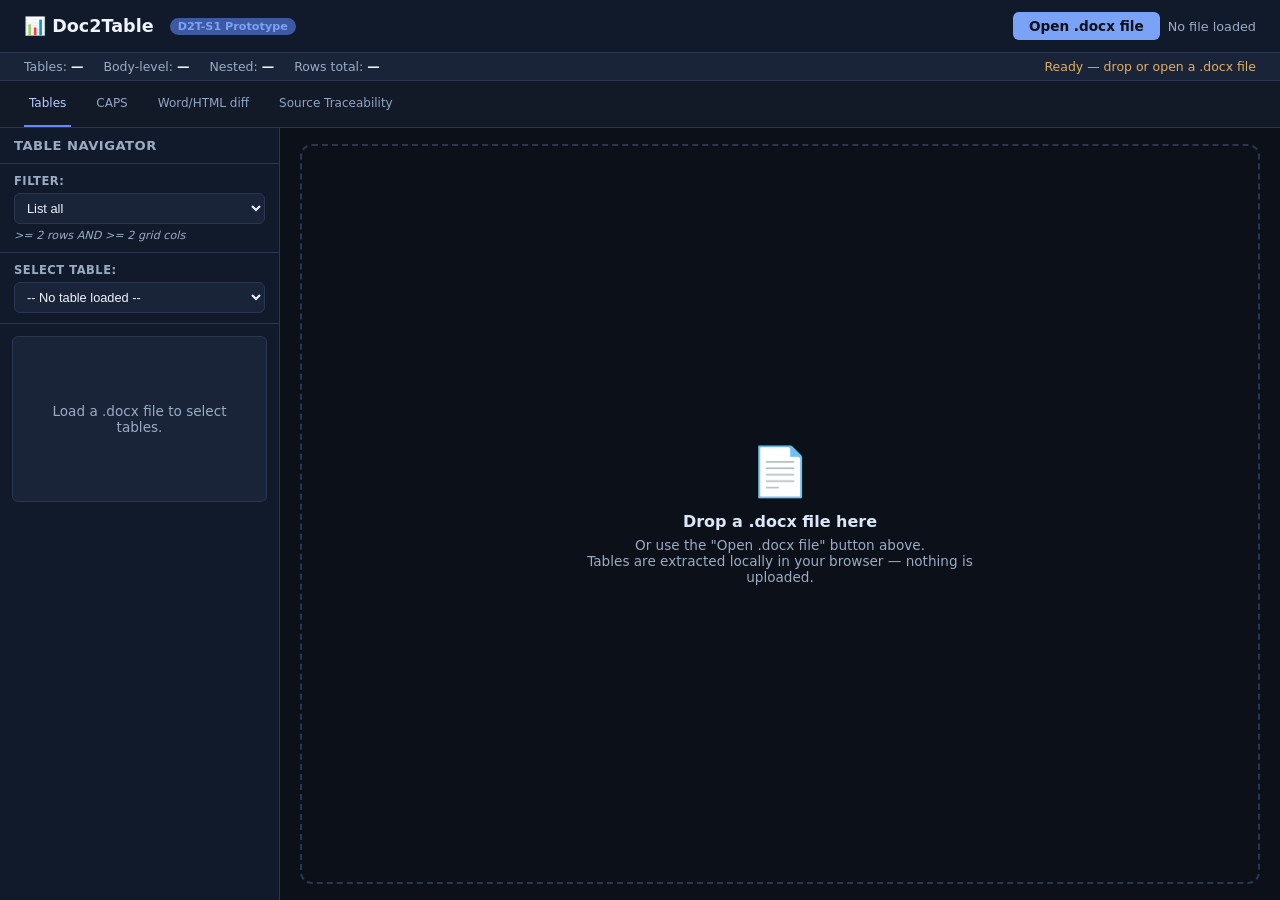
==== commit 3000c5f4: "feat(sctl-p1.1): load isolated traceability tab assets" ====
--- a/prototype/index.html
+++ b/prototype/index.html
@@ -9,6 +9,7 @@
   <link rel="stylesheet" href="css/xy_audit.css">
   <link rel="stylesheet" href="css/xy_caps.css">
   <link rel="stylesheet" href="css/theme.css">
+  <link rel="stylesheet" href="css/sctl_tab.css">
 </head>
 <body>
 
@@ -155,6 +156,7 @@
   <script src="js/xy_caps_view.js"></script>
   <script src="js/xy_caps_ui.js"></script>
   <script src="js/xy_integration.js"></script>
+  <script src="js/sctl_tab.js"></script>
 
 </body>
 </html>
